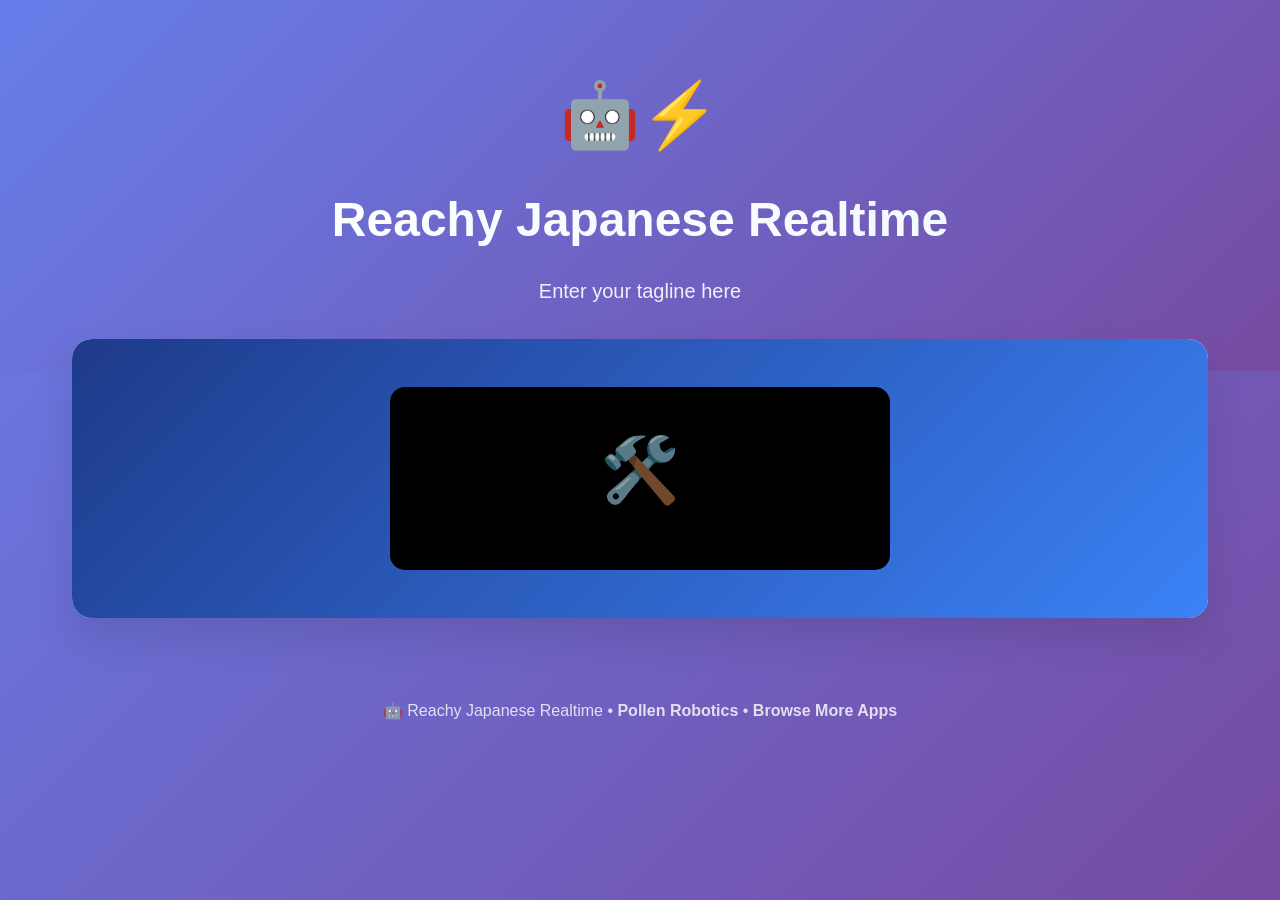
==== index.html @ fc8f68f1 "Initial commit" ====
<!doctype html>
<html>

<head>
	<meta charset="utf-8" />
	<meta name="viewport" content="width=device-width" />
	<title> Reachy Japanese Realtime </title>
	<link rel="stylesheet" href="style.css" />
</head>

<body>
	<div class="hero">
		<div class="hero-content">
			<div class="app-icon">🤖⚡</div>
			<h1> Reachy Japanese Realtime </h1>
			<p class="tagline">Enter your tagline here</p>
		</div>
	</div>

	<div class="container">
		<div class="main-card">
			<div class="app-preview">
				<div class="preview-image">
					<div class="camera-feed">🛠️</div>
				</div>
			</div>
		</div>
	</div>

	<div class="footer">
		<p>
			🤖 Reachy Japanese Realtime •
			<a href="https://github.com/pollen-robotics" target="_blank">Pollen Robotics</a> •
			<a href="https://huggingface.co/spaces/pollen-robotics/reachy-mini-landing-page#apps" target="_blank">Browse More
				Apps</a>
		</p>
	</div>
</body>

</html>
---- style.css ----
* {
	margin: 0;
	padding: 0;
	box-sizing: border-box;
}

body {
	font-family: -apple-system, BlinkMacSystemFont, "Segoe UI", Roboto, "Helvetica Neue", Arial, sans-serif;
	line-height: 1.6;
	color: #333;
	background: linear-gradient(135deg, #667eea 0%, #764ba2 100%);
	min-height: 100vh;
}

.hero {
	background: linear-gradient(135deg, #667eea 0%, #764ba2 100%);
	color: white;
	padding: 4rem 2rem;
	text-align: center;
}

.hero-content {
	max-width: 800px;
	margin: 0 auto;
}

.app-icon {
	font-size: 4rem;
	margin-bottom: 1rem;
	display: inline-block;
}

.hero h1 {
	font-size: 3rem;
	font-weight: 700;
	margin-bottom: 1rem;
	background: linear-gradient(45deg, #fff, #f0f9ff);
	background-clip: text;
	-webkit-background-clip: text;
	-webkit-text-fill-color: transparent;
}

.tagline {
	font-size: 1.25rem;
	opacity: 0.9;
	max-width: 600px;
	margin: 0 auto;
}

.container {
	max-width: 1200px;
	margin: 0 auto;
	padding: 0 2rem;
	position: relative;
	z-index: 2;
}

.main-card {
	background: white;
	border-radius: 20px;
	box-shadow: 0 20px 40px rgba(0, 0, 0, 0.1);
	margin-top: -2rem;
	overflow: hidden;
	margin-bottom: 3rem;
}

.app-preview {
	background: linear-gradient(135deg, #1e3a8a, #3b82f6);
	padding: 3rem;
	color: white;
	text-align: center;
	position: relative;
}

.preview-image {
	background: #000;
	border-radius: 15px;
	padding: 2rem;
	max-width: 500px;
	margin: 0 auto;
	position: relative;
	overflow: hidden;
}

.camera-feed {
	font-size: 4rem;
	margin-bottom: 1rem;
	opacity: 0.7;
}

.detection-overlay {
	position: absolute;
	top: 50%;
	left: 50%;
	transform: translate(-50%, -50%);
	width: 100%;
}

.bbox {
	background: rgba(34, 197, 94, 0.9);
	color: white;
	padding: 0.5rem 1rem;
	border-radius: 8px;
	font-size: 0.9rem;
	font-weight: 600;
	margin: 0.5rem;
	display: inline-block;
	border: 2px solid #22c55e;
}

.app-details {
	padding: 3rem;
}

.app-details h2 {
	font-size: 2rem;
	color: #1e293b;
	margin-bottom: 2rem;
	text-align: center;
}

.template-info {
	display: grid;
	grid-template-columns: repeat(auto-fit, minmax(300px, 1fr));
	gap: 2rem;
	margin-bottom: 3rem;
}

.info-box {
	background: #f0f9ff;
	border: 2px solid #e0f2fe;
	border-radius: 12px;
	padding: 2rem;
}

.info-box h3 {
	color: #0c4a6e;
	margin-bottom: 1rem;
	font-size: 1.2rem;
}

.info-box p {
	color: #0369a1;
	line-height: 1.6;
}

.how-to-use {
	background: #fefce8;
	border: 2px solid #fde047;
	border-radius: 12px;
	padding: 2rem;
	margin-top: 3rem;
}

.how-to-use h3 {
	color: #a16207;
	margin-bottom: 1.5rem;
	font-size: 1.3rem;
	text-align: center;
}

.steps {
	display: flex;
	flex-direction: column;
	gap: 1.5rem;
}

.step {
	display: flex;
	align-items: flex-start;
	gap: 1rem;
}

.step-number {
	background: #eab308;
	color: white;
	width: 2rem;
	height: 2rem;
	border-radius: 50%;
	display: flex;
	align-items: center;
	justify-content: center;
	font-weight: bold;
	flex-shrink: 0;
}

.step h4 {
	color: #a16207;
	margin-bottom: 0.5rem;
	font-size: 1.1rem;
}

.step p {
	color: #ca8a04;
}

.download-card {
	background: white;
	border-radius: 20px;
	box-shadow: 0 20px 40px rgba(0, 0, 0, 0.1);
	padding: 3rem;
	text-align: center;
}

.download-card h2 {
	font-size: 2rem;
	color: #1e293b;
	margin-bottom: 1rem;
}

.download-card>p {
	color: #64748b;
	font-size: 1.1rem;
	margin-bottom: 2rem;
}

.dashboard-config {
	margin-bottom: 2rem;
	text-align: left;
	max-width: 400px;
	margin-left: auto;
	margin-right: auto;
}

.dashboard-config label {
	display: block;
	color: #374151;
	font-weight: 600;
	margin-bottom: 0.5rem;
}

.dashboard-config input {
	width: 100%;
	padding: 0.75rem 1rem;
	border: 2px solid #e5e7eb;
	border-radius: 8px;
	font-size: 0.95rem;
	transition: border-color 0.2s;
}

.dashboard-config input:focus {
	outline: none;
	border-color: #667eea;
}

.install-btn {
	background: linear-gradient(135deg, #667eea, #764ba2);
	color: white;
	border: none;
	padding: 1.25rem 3rem;
	border-radius: 16px;
	font-size: 1.2rem;
	font-weight: 700;
	cursor: pointer;
	transition: all 0.3s ease;
	display: inline-flex;
	align-items: center;
	gap: 0.75rem;
	margin-bottom: 2rem;
	box-shadow: 0 8px 25px rgba(102, 126, 234, 0.3);
}

.install-btn:hover:not(:disabled) {
	transform: translateY(-3px);
	box-shadow: 0 15px 35px rgba(102, 126, 234, 0.4);
}

.install-btn:disabled {
	opacity: 0.7;
	cursor: not-allowed;
	transform: none;
}

.manual-option {
	background: #f8fafc;
	border-radius: 12px;
	padding: 2rem;
	margin-top: 2rem;
}

.manual-option h3 {
	color: #1e293b;
	margin-bottom: 1rem;
	font-size: 1.2rem;
}

.manual-option>p {
	color: #64748b;
	margin-bottom: 1rem;
}

.btn-icon {
	font-size: 1.1rem;
}

.install-status {
	padding: 1rem;
	border-radius: 8px;
	font-size: 0.9rem;
	text-align: center;
	display: none;
	margin-top: 1rem;
}

.install-status.success {
	background: #dcfce7;
	color: #166534;
	border: 1px solid #bbf7d0;
}

.install-status.error {
	background: #fef2f2;
	color: #dc2626;
	border: 1px solid #fecaca;
}

.install-status.loading {
	background: #dbeafe;
	color: #1d4ed8;
	border: 1px solid #bfdbfe;
}

.install-status.info {
	background: #e0f2fe;
	color: #0369a1;
	border: 1px solid #7dd3fc;
}

.manual-install {
	background: #1f2937;
	border-radius: 8px;
	padding: 1rem;
	margin-bottom: 1rem;
	display: flex;
	align-items: center;
	gap: 1rem;
}

.manual-install code {
	color: #10b981;
	font-family: 'SF Mono', 'Monaco', 'Inconsolata', 'Roboto Mono', monospace;
	font-size: 0.85rem;
	flex: 1;
	overflow-x: auto;
}

.copy-btn {
	background: #374151;
	color: white;
	border: none;
	padding: 0.5rem 1rem;
	border-radius: 6px;
	font-size: 0.8rem;
	cursor: pointer;
	transition: background-color 0.2s;
}

.copy-btn:hover {
	background: #4b5563;
}

.manual-steps {
	color: #6b7280;
	font-size: 0.9rem;
	line-height: 1.8;
}

.footer {
	text-align: center;
	padding: 2rem;
	color: white;
	opacity: 0.8;
}

.footer a {
	color: white;
	text-decoration: none;
	font-weight: 600;
}

.footer a:hover {
	text-decoration: underline;
}

/* Responsive Design */
@media (max-width: 768px) {
	.hero {
		padding: 2rem 1rem;
	}

	.hero h1 {
		font-size: 2rem;
	}

	.container {
		padding: 0 1rem;
	}

	.app-details,
	.download-card {
		padding: 2rem;
	}

	.features-grid {
		grid-template-columns: 1fr;
	}

	.download-options {
		grid-template-columns: 1fr;
	}
}
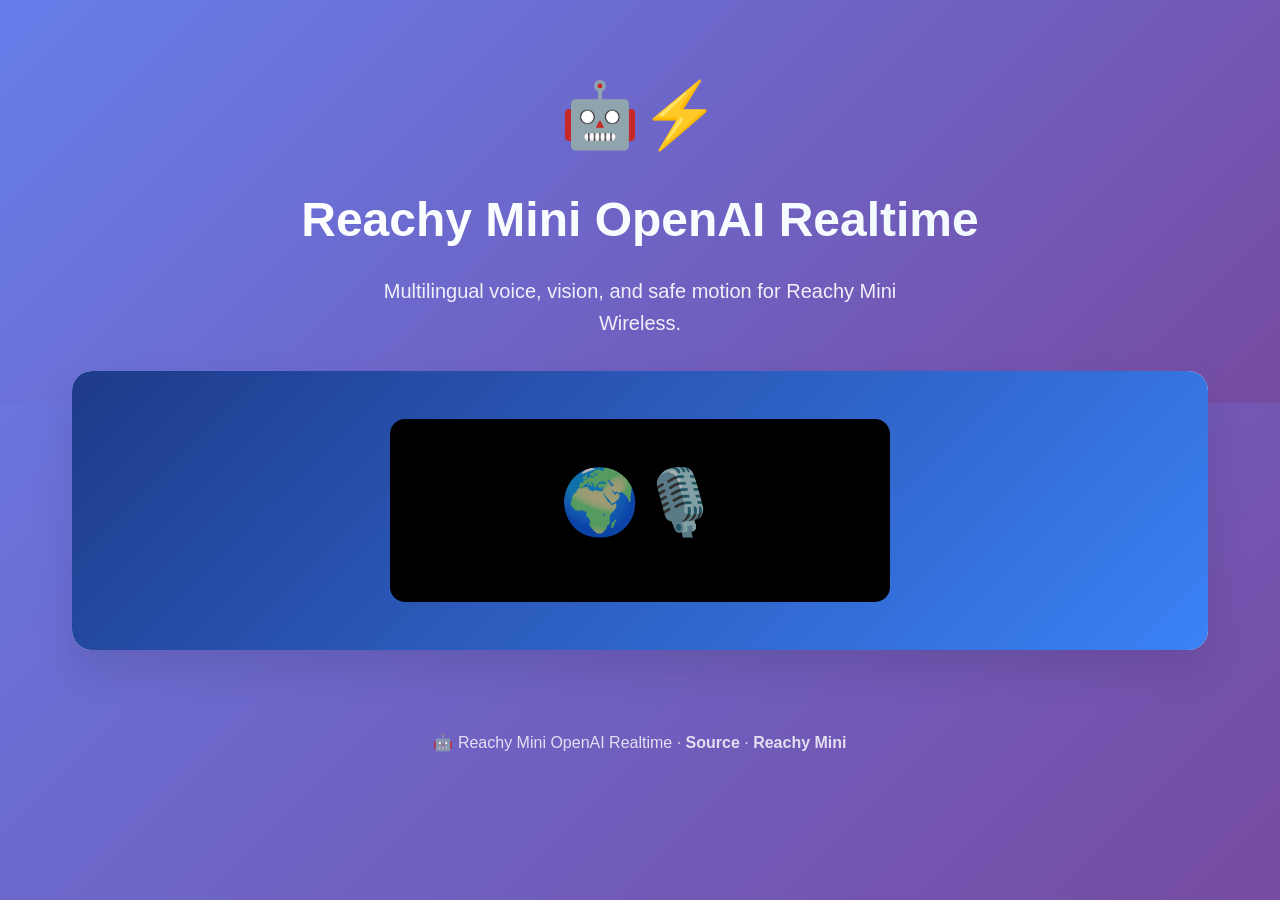
==== commit 70798ba1: "Release multilingual OpenAI Realtime app" ====
--- a/index.html
+++ b/index.html
@@ -1,40 +1,32 @@
 <!doctype html>
-<html>
-
+<html lang="en">
 <head>
-	<meta charset="utf-8" />
-	<meta name="viewport" content="width=device-width" />
-	<title> Reachy Japanese Realtime </title>
-	<link rel="stylesheet" href="style.css" />
+  <meta charset="utf-8" />
+  <meta name="viewport" content="width=device-width" />
+  <title>Reachy Mini OpenAI Realtime</title>
+  <link rel="stylesheet" href="style.css" />
 </head>
-
 <body>
-	<div class="hero">
-		<div class="hero-content">
-			<div class="app-icon">🤖⚡</div>
-			<h1> Reachy Japanese Realtime </h1>
-			<p class="tagline">Enter your tagline here</p>
-		</div>
-	</div>
-
-	<div class="container">
-		<div class="main-card">
-			<div class="app-preview">
-				<div class="preview-image">
-					<div class="camera-feed">🛠️</div>
-				</div>
-			</div>
-		</div>
-	</div>
-
-	<div class="footer">
-		<p>
-			🤖 Reachy Japanese Realtime •
-			<a href="https://github.com/pollen-robotics" target="_blank">Pollen Robotics</a> •
-			<a href="https://huggingface.co/spaces/pollen-robotics/reachy-mini-landing-page#apps" target="_blank">Browse More
-				Apps</a>
-		</p>
-	</div>
+  <div class="hero">
+    <div class="hero-content">
+      <div class="app-icon">🤖⚡</div>
+      <h1>Reachy Mini OpenAI Realtime</h1>
+      <p class="tagline">Multilingual voice, vision, and safe motion for Reachy Mini Wireless.</p>
+    </div>
+  </div>
+  <div class="container">
+    <div class="main-card">
+      <div class="app-preview">
+        <div class="preview-image"><div class="camera-feed">🌍🎙️</div></div>
+      </div>
+    </div>
+  </div>
+  <div class="footer">
+    <p>
+      🤖 Reachy Mini OpenAI Realtime ·
+      <a href="https://github.com/tinjyuu/reachy-openai-realtime" target="_blank" rel="noreferrer">Source</a> ·
+      <a href="https://github.com/pollen-robotics/reachy_mini" target="_blank" rel="noreferrer">Reachy Mini</a>
+    </p>
+  </div>
 </body>
-
-</html>+</html>
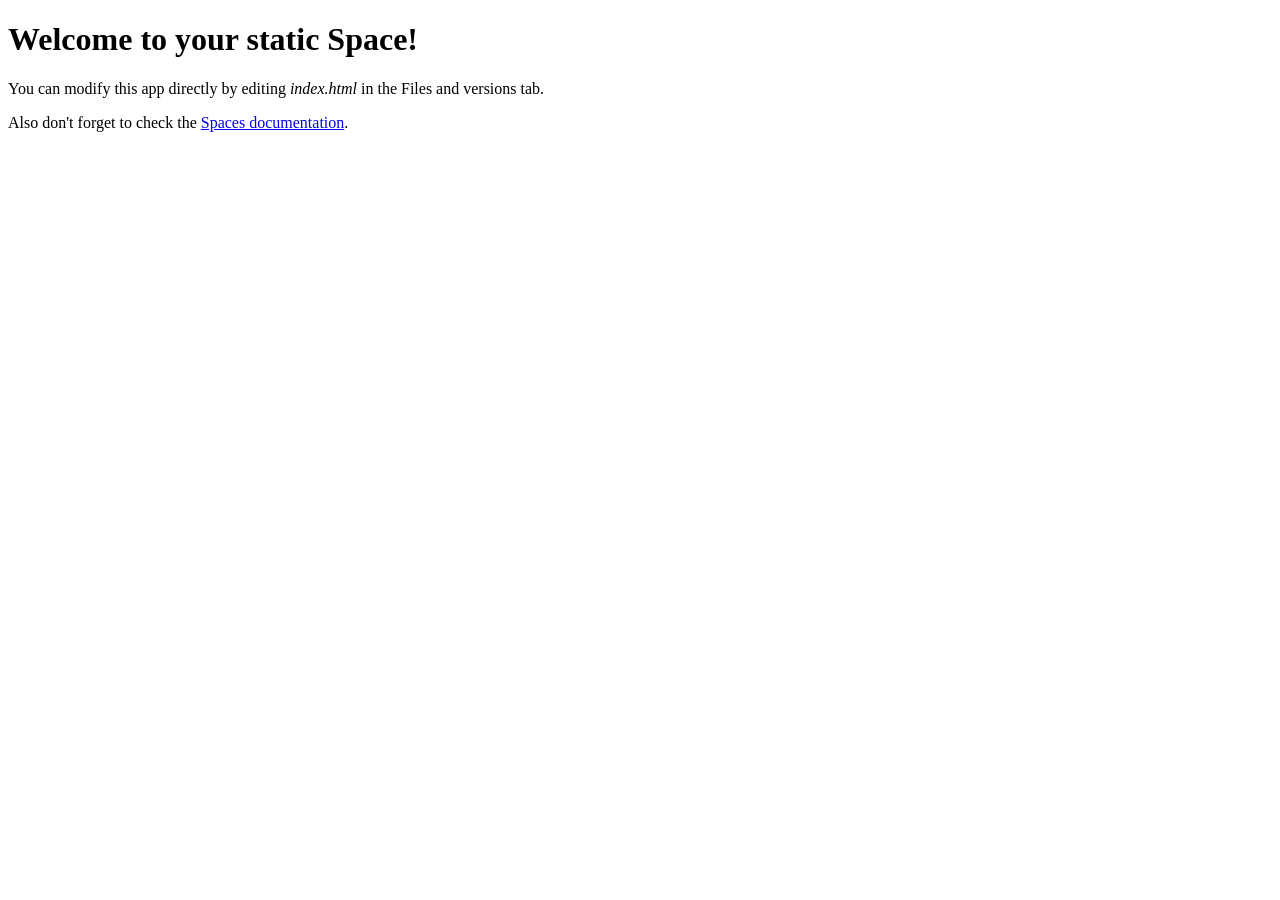
==== commit c912079c: "initial commit" ====
--- a/index.html
+++ b/index.html
@@ -1,32 +1,19 @@
 <!doctype html>
-<html lang="en">
-<head>
-  <meta charset="utf-8" />
-  <meta name="viewport" content="width=device-width" />
-  <title>Reachy Mini OpenAI Realtime</title>
-  <link rel="stylesheet" href="style.css" />
-</head>
-<body>
-  <div class="hero">
-    <div class="hero-content">
-      <div class="app-icon">🤖⚡</div>
-      <h1>Reachy Mini OpenAI Realtime</h1>
-      <p class="tagline">Multilingual voice, vision, and safe motion for Reachy Mini Wireless.</p>
-    </div>
-  </div>
-  <div class="container">
-    <div class="main-card">
-      <div class="app-preview">
-        <div class="preview-image"><div class="camera-feed">🌍🎙️</div></div>
-      </div>
-    </div>
-  </div>
-  <div class="footer">
-    <p>
-      🤖 Reachy Mini OpenAI Realtime ·
-      <a href="https://github.com/tinjyuu/reachy-openai-realtime" target="_blank" rel="noreferrer">Source</a> ·
-      <a href="https://github.com/pollen-robotics/reachy_mini" target="_blank" rel="noreferrer">Reachy Mini</a>
-    </p>
-  </div>
-</body>
+<html>
+	<head>
+		<meta charset="utf-8" />
+		<meta name="viewport" content="width=device-width" />
+		<title>My static Space</title>
+		<link rel="stylesheet" href="style.css" />
+	</head>
+	<body>
+		<div class="card">
+			<h1>Welcome to your static Space!</h1>
+			<p>You can modify this app directly by editing <i>index.html</i> in the Files and versions tab.</p>
+			<p>
+				Also don't forget to check the
+				<a href="https://huggingface.co/docs/hub/spaces" target="_blank">Spaces documentation</a>.
+			</p>
+		</div>
+	</body>
 </html>
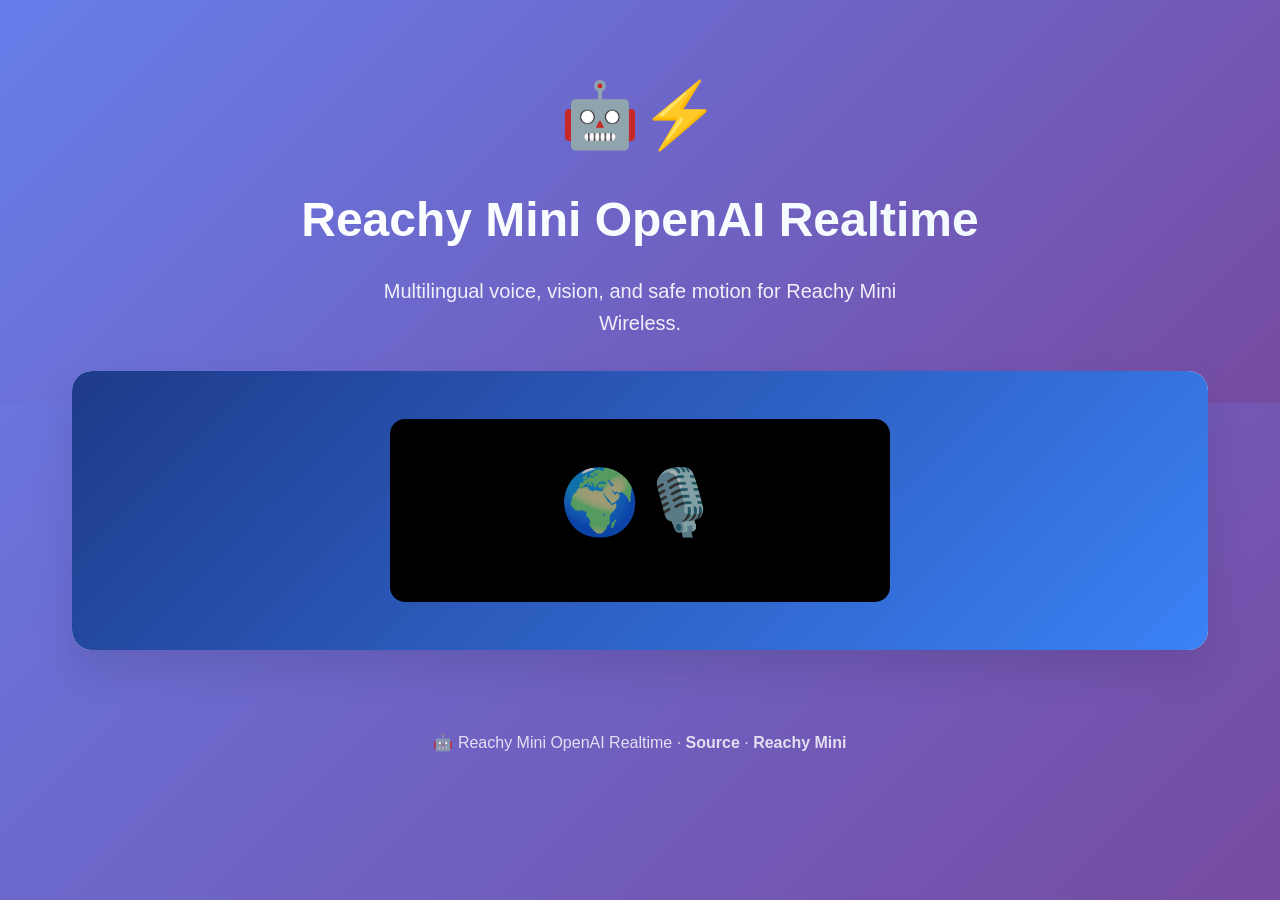
==== commit c2998131: "Publish Reachy Mini OpenAI Realtime v0.3.0 Initial public Space release from GitHub main. Includes m" ====
--- a/index.html
+++ b/index.html
@@ -1,19 +1,32 @@
 <!doctype html>
-<html>
-	<head>
-		<meta charset="utf-8" />
-		<meta name="viewport" content="width=device-width" />
-		<title>My static Space</title>
-		<link rel="stylesheet" href="style.css" />
-	</head>
-	<body>
-		<div class="card">
-			<h1>Welcome to your static Space!</h1>
-			<p>You can modify this app directly by editing <i>index.html</i> in the Files and versions tab.</p>
-			<p>
-				Also don't forget to check the
-				<a href="https://huggingface.co/docs/hub/spaces" target="_blank">Spaces documentation</a>.
-			</p>
-		</div>
-	</body>
+<html lang="en">
+<head>
+  <meta charset="utf-8" />
+  <meta name="viewport" content="width=device-width" />
+  <title>Reachy Mini OpenAI Realtime</title>
+  <link rel="stylesheet" href="style.css" />
+</head>
+<body>
+  <div class="hero">
+    <div class="hero-content">
+      <div class="app-icon">🤖⚡</div>
+      <h1>Reachy Mini OpenAI Realtime</h1>
+      <p class="tagline">Multilingual voice, vision, and safe motion for Reachy Mini Wireless.</p>
+    </div>
+  </div>
+  <div class="container">
+    <div class="main-card">
+      <div class="app-preview">
+        <div class="preview-image"><div class="camera-feed">🌍🎙️</div></div>
+      </div>
+    </div>
+  </div>
+  <div class="footer">
+    <p>
+      🤖 Reachy Mini OpenAI Realtime ·
+      <a href="https://github.com/tinjyuu/reachy-openai-realtime" target="_blank" rel="noreferrer">Source</a> ·
+      <a href="https://github.com/pollen-robotics/reachy_mini" target="_blank" rel="noreferrer">Reachy Mini</a>
+    </p>
+  </div>
+</body>
 </html>
--- a/style.css
+++ b/style.css
@@ -0,0 +1,411 @@
+* {
+	margin: 0;
+	padding: 0;
+	box-sizing: border-box;
+}
+
+body {
+	font-family: -apple-system, BlinkMacSystemFont, "Segoe UI", Roboto, "Helvetica Neue", Arial, sans-serif;
+	line-height: 1.6;
+	color: #333;
+	background: linear-gradient(135deg, #667eea 0%, #764ba2 100%);
+	min-height: 100vh;
+}
+
+.hero {
+	background: linear-gradient(135deg, #667eea 0%, #764ba2 100%);
+	color: white;
+	padding: 4rem 2rem;
+	text-align: center;
+}
+
+.hero-content {
+	max-width: 800px;
+	margin: 0 auto;
+}
+
+.app-icon {
+	font-size: 4rem;
+	margin-bottom: 1rem;
+	display: inline-block;
+}
+
+.hero h1 {
+	font-size: 3rem;
+	font-weight: 700;
+	margin-bottom: 1rem;
+	background: linear-gradient(45deg, #fff, #f0f9ff);
+	background-clip: text;
+	-webkit-background-clip: text;
+	-webkit-text-fill-color: transparent;
+}
+
+.tagline {
+	font-size: 1.25rem;
+	opacity: 0.9;
+	max-width: 600px;
+	margin: 0 auto;
+}
+
+.container {
+	max-width: 1200px;
+	margin: 0 auto;
+	padding: 0 2rem;
+	position: relative;
+	z-index: 2;
+}
+
+.main-card {
+	background: white;
+	border-radius: 20px;
+	box-shadow: 0 20px 40px rgba(0, 0, 0, 0.1);
+	margin-top: -2rem;
+	overflow: hidden;
+	margin-bottom: 3rem;
+}
+
+.app-preview {
+	background: linear-gradient(135deg, #1e3a8a, #3b82f6);
+	padding: 3rem;
+	color: white;
+	text-align: center;
+	position: relative;
+}
+
+.preview-image {
+	background: #000;
+	border-radius: 15px;
+	padding: 2rem;
+	max-width: 500px;
+	margin: 0 auto;
+	position: relative;
+	overflow: hidden;
+}
+
+.camera-feed {
+	font-size: 4rem;
+	margin-bottom: 1rem;
+	opacity: 0.7;
+}
+
+.detection-overlay {
+	position: absolute;
+	top: 50%;
+	left: 50%;
+	transform: translate(-50%, -50%);
+	width: 100%;
+}
+
+.bbox {
+	background: rgba(34, 197, 94, 0.9);
+	color: white;
+	padding: 0.5rem 1rem;
+	border-radius: 8px;
+	font-size: 0.9rem;
+	font-weight: 600;
+	margin: 0.5rem;
+	display: inline-block;
+	border: 2px solid #22c55e;
+}
+
+.app-details {
+	padding: 3rem;
+}
+
+.app-details h2 {
+	font-size: 2rem;
+	color: #1e293b;
+	margin-bottom: 2rem;
+	text-align: center;
+}
+
+.template-info {
+	display: grid;
+	grid-template-columns: repeat(auto-fit, minmax(300px, 1fr));
+	gap: 2rem;
+	margin-bottom: 3rem;
+}
+
+.info-box {
+	background: #f0f9ff;
+	border: 2px solid #e0f2fe;
+	border-radius: 12px;
+	padding: 2rem;
+}
+
+.info-box h3 {
+	color: #0c4a6e;
+	margin-bottom: 1rem;
+	font-size: 1.2rem;
+}
+
+.info-box p {
+	color: #0369a1;
+	line-height: 1.6;
+}
+
+.how-to-use {
+	background: #fefce8;
+	border: 2px solid #fde047;
+	border-radius: 12px;
+	padding: 2rem;
+	margin-top: 3rem;
+}
+
+.how-to-use h3 {
+	color: #a16207;
+	margin-bottom: 1.5rem;
+	font-size: 1.3rem;
+	text-align: center;
+}
+
+.steps {
+	display: flex;
+	flex-direction: column;
+	gap: 1.5rem;
+}
+
+.step {
+	display: flex;
+	align-items: flex-start;
+	gap: 1rem;
+}
+
+.step-number {
+	background: #eab308;
+	color: white;
+	width: 2rem;
+	height: 2rem;
+	border-radius: 50%;
+	display: flex;
+	align-items: center;
+	justify-content: center;
+	font-weight: bold;
+	flex-shrink: 0;
+}
+
+.step h4 {
+	color: #a16207;
+	margin-bottom: 0.5rem;
+	font-size: 1.1rem;
+}
+
+.step p {
+	color: #ca8a04;
+}
+
+.download-card {
+	background: white;
+	border-radius: 20px;
+	box-shadow: 0 20px 40px rgba(0, 0, 0, 0.1);
+	padding: 3rem;
+	text-align: center;
+}
+
+.download-card h2 {
+	font-size: 2rem;
+	color: #1e293b;
+	margin-bottom: 1rem;
+}
+
+.download-card>p {
+	color: #64748b;
+	font-size: 1.1rem;
+	margin-bottom: 2rem;
+}
+
+.dashboard-config {
+	margin-bottom: 2rem;
+	text-align: left;
+	max-width: 400px;
+	margin-left: auto;
+	margin-right: auto;
+}
+
+.dashboard-config label {
+	display: block;
+	color: #374151;
+	font-weight: 600;
+	margin-bottom: 0.5rem;
+}
+
+.dashboard-config input {
+	width: 100%;
+	padding: 0.75rem 1rem;
+	border: 2px solid #e5e7eb;
+	border-radius: 8px;
+	font-size: 0.95rem;
+	transition: border-color 0.2s;
+}
+
+.dashboard-config input:focus {
+	outline: none;
+	border-color: #667eea;
+}
+
+.install-btn {
+	background: linear-gradient(135deg, #667eea, #764ba2);
+	color: white;
+	border: none;
+	padding: 1.25rem 3rem;
+	border-radius: 16px;
+	font-size: 1.2rem;
+	font-weight: 700;
+	cursor: pointer;
+	transition: all 0.3s ease;
+	display: inline-flex;
+	align-items: center;
+	gap: 0.75rem;
+	margin-bottom: 2rem;
+	box-shadow: 0 8px 25px rgba(102, 126, 234, 0.3);
+}
+
+.install-btn:hover:not(:disabled) {
+	transform: translateY(-3px);
+	box-shadow: 0 15px 35px rgba(102, 126, 234, 0.4);
+}
+
+.install-btn:disabled {
+	opacity: 0.7;
+	cursor: not-allowed;
+	transform: none;
+}
+
+.manual-option {
+	background: #f8fafc;
+	border-radius: 12px;
+	padding: 2rem;
+	margin-top: 2rem;
+}
+
+.manual-option h3 {
+	color: #1e293b;
+	margin-bottom: 1rem;
+	font-size: 1.2rem;
+}
+
+.manual-option>p {
+	color: #64748b;
+	margin-bottom: 1rem;
+}
+
+.btn-icon {
+	font-size: 1.1rem;
+}
+
+.install-status {
+	padding: 1rem;
+	border-radius: 8px;
+	font-size: 0.9rem;
+	text-align: center;
+	display: none;
+	margin-top: 1rem;
+}
+
+.install-status.success {
+	background: #dcfce7;
+	color: #166534;
+	border: 1px solid #bbf7d0;
+}
+
+.install-status.error {
+	background: #fef2f2;
+	color: #dc2626;
+	border: 1px solid #fecaca;
+}
+
+.install-status.loading {
+	background: #dbeafe;
+	color: #1d4ed8;
+	border: 1px solid #bfdbfe;
+}
+
+.install-status.info {
+	background: #e0f2fe;
+	color: #0369a1;
+	border: 1px solid #7dd3fc;
+}
+
+.manual-install {
+	background: #1f2937;
+	border-radius: 8px;
+	padding: 1rem;
+	margin-bottom: 1rem;
+	display: flex;
+	align-items: center;
+	gap: 1rem;
+}
+
+.manual-install code {
+	color: #10b981;
+	font-family: 'SF Mono', 'Monaco', 'Inconsolata', 'Roboto Mono', monospace;
+	font-size: 0.85rem;
+	flex: 1;
+	overflow-x: auto;
+}
+
+.copy-btn {
+	background: #374151;
+	color: white;
+	border: none;
+	padding: 0.5rem 1rem;
+	border-radius: 6px;
+	font-size: 0.8rem;
+	cursor: pointer;
+	transition: background-color 0.2s;
+}
+
+.copy-btn:hover {
+	background: #4b5563;
+}
+
+.manual-steps {
+	color: #6b7280;
+	font-size: 0.9rem;
+	line-height: 1.8;
+}
+
+.footer {
+	text-align: center;
+	padding: 2rem;
+	color: white;
+	opacity: 0.8;
+}
+
+.footer a {
+	color: white;
+	text-decoration: none;
+	font-weight: 600;
+}
+
+.footer a:hover {
+	text-decoration: underline;
+}
+
+/* Responsive Design */
+@media (max-width: 768px) {
+	.hero {
+		padding: 2rem 1rem;
+	}
+
+	.hero h1 {
+		font-size: 2rem;
+	}
+
+	.container {
+		padding: 0 1rem;
+	}
+
+	.app-details,
+	.download-card {
+		padding: 2rem;
+	}
+
+	.features-grid {
+		grid-template-columns: 1fr;
+	}
+
+	.download-options {
+		grid-template-columns: 1fr;
+	}
+}
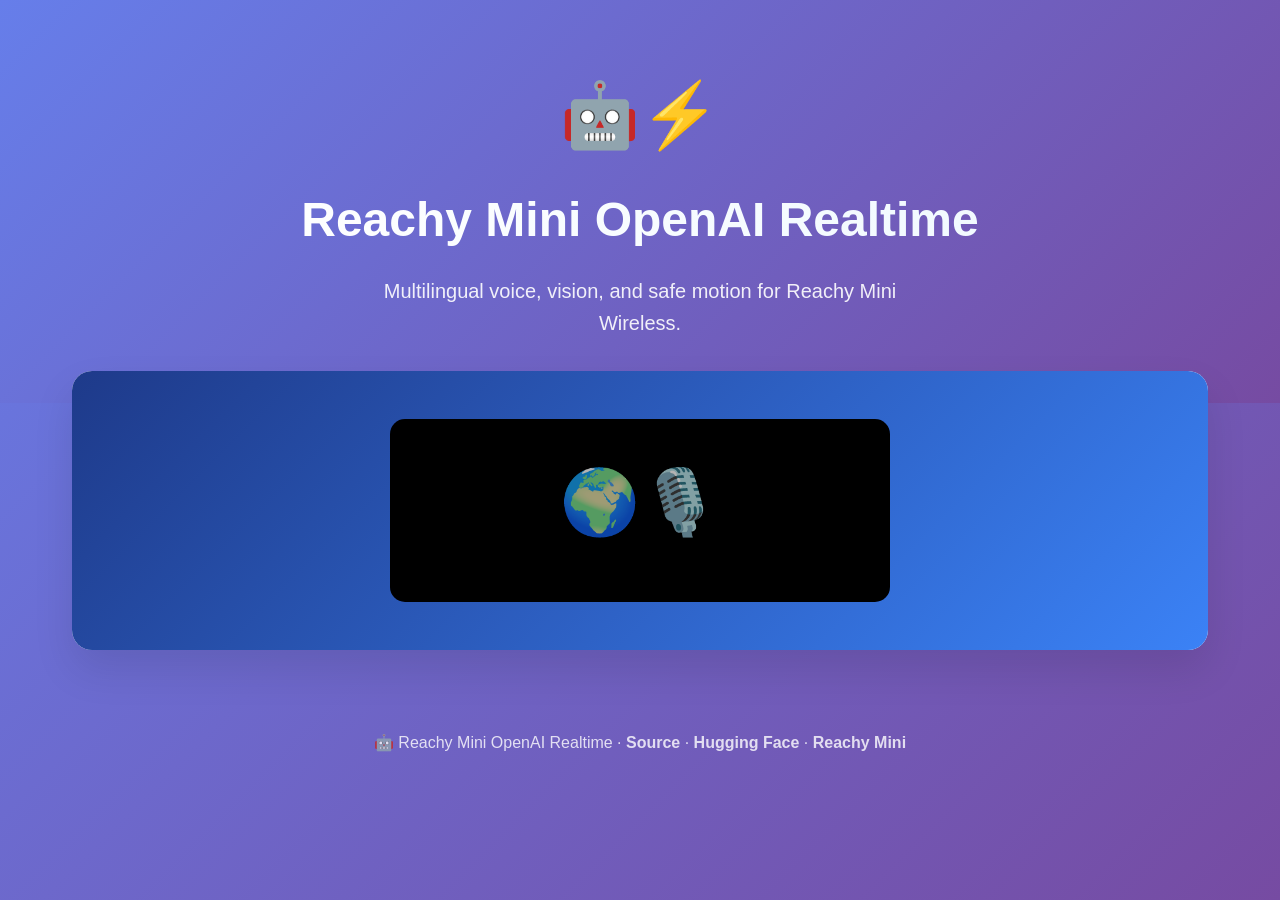
==== commit 44ed33d6: "Link public Hugging Face Space" ====
--- a/index.html
+++ b/index.html
@@ -25,6 +25,7 @@
     <p>
       🤖 Reachy Mini OpenAI Realtime ·
       <a href="https://github.com/tinjyuu/reachy-openai-realtime" target="_blank" rel="noreferrer">Source</a> ·
+      <a href="https://huggingface.co/spaces/tinjyuu/reachy_openai_realtime" target="_blank" rel="noreferrer">Hugging Face</a> ·
       <a href="https://github.com/pollen-robotics/reachy_mini" target="_blank" rel="noreferrer">Reachy Mini</a>
     </p>
   </div>
